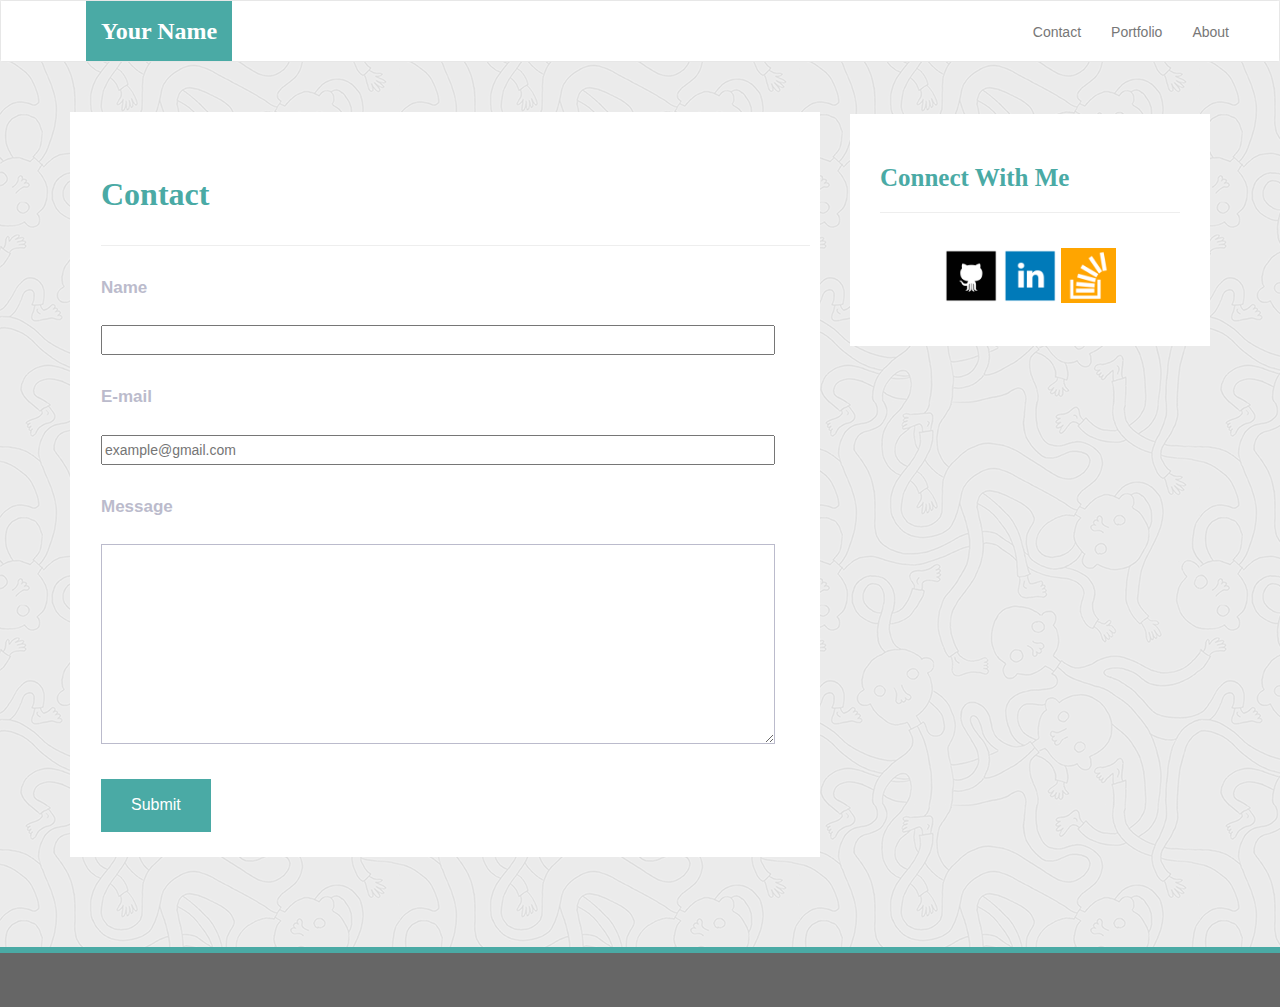
==== contact.html @ 56165889 "Links Connected" ====
<!DOCTYPE html>
<html lang="en-us">
  <head>

    <meta charset="UTF-8">
    <meta name="viewport" content="width=device-width, initial-scale=1.0">
    <meta http-equiv="X-UA-Compatible" content="ie=edge">

    <title>Bootstrap Basic Portfolio</title>

    <!-- Boostrap Stylesheet -->
    <link rel="stylesheet" href="assets/css/bootstrap.min.css" media="screen">

    <!-- Our own CSS stylesheet -->
    <link rel="stylesheet" href="assets/css/styles.css" media="screen">

  </head>

  <body>

    <!-- Start of navbar -->
    <nav class="navbar navbar-default">
      <div class="container-fluid navbar-custom">

        <!-- Brand and toggle get grouped for better mobile display -->
        <div class="navbar-header">
          <button type="button" class="navbar-toggle collapsed" data-toggle="collapse" data-target="#bs-example-navbar-collapse-1" aria-expanded="false">
            <span class="sr-only">Toggle navigation</span>
            <span class="icon-bar"></span>
            <span class="icon-bar"></span>
            <span class="icon-bar"></span>
          </button>
          <a class="navbar-brand" href="#" id="logo">Your Name</a>
        </div>

        <!-- Collect the nav links, forms, and other content for toggling -->
        <div class="collapse navbar-collapse" id="bs-example-navbar-collapse-1">
          <ul class="nav navbar-nav navbar-right navbar-right-custom">
            <li><a href="contact.html">Contact</a></li><span class="pipe"></span>
            <li><a href="portfolio.html">Portfolio</a></li><span class="pipe"></span>
            <li><a href="index.html">About</a></li>
          </ul>
        </div><!-- /.navbar-collapse -->
      </div><!-- /.container-fluid -->
    </nav>
    <!-- End of navbar -->

    <!-- Start of content wrap -->
    <div class="wrap">
      <div class="container">
        <section class="row">
          <div class="col-md-8">
            <form class="contact-form" action="mailto:slobodankrsticnis@yahoo.com" >
              <h1 class="contact-form-header">Contact</h1>
              <hr class="contact-hr"/>
              <div class="form-group">
                <label class="label-name" for="name">Name</label>
                <input type="text" id="name_input" name="user_name" />
              </div>
              <div class="form-group">
                <label class="label-mail" for="mail">E-mail</label>
                <input type="email" id="mail_input" name="user_mail" placeholder="example@gmail.com"/>
              </div>
              <div class="form-group">
                <label class="label-msg" for="msg">Message</label><br />
                <textarea id="msg" name="user_message_input" cols=600></textarea>
              </div>
              <button class="submit-btn">Submit</button>
            </form>
          </div>
          <div class="col-md-4">

            <section id="connect-with-me-area">
              <div class="connect-with-me-content">
                <h1 class="connect-with-me-header">Connect With Me</h1>
                <hr />
                <div id="images">
                  <a href="https://github.com/bobkrstic"><img src="assets/imgs/github.png" alt="" class="connect-with-me-photo"></a>
                  <a href="https://www.linkedin.com/in/bob-krstic/"><img src="assets/imgs/linkedin.png" alt="" class="connect-with-me-photo"></a>
                  <a href="https://stackoverflow.com/users/7864713/s-krstic"><img src="assets/imgs/stackover2.png" alt="" class="connect-with-me-photo"></a>
                </div>
              </div>
            </section>

            <!-- End of the Connect With Me Area -->
          </div>
        </section>
      </div>
    </div>
    <!-- End of content wrap -->

    <!-- Start of footer -->
    <footer class="footer">
      <div class="two-toned-footer-color"></div>
      <p class="text-muted text-muted-footer text-center">
        <!-- &copy; Copyright Rutgers Coding Bootcamp 2016 -->
      </p>
    </footer>
    <!-- End of footer -->

    <!-- jQuery CDN -->
    <script type="text/javascript" src="https://code.jquery.com/jquery-2.1.4.min.js"></script>

    <!-- Bootstrap CDN -->
    <script src="https://maxcdn.bootstrapcdn.com/bootstrap/3.3.6/js/bootstrap.min.js"></script>

  </body>

</html>
---- assets/css/styles.css ----
body {
  /* Positioning */
  margin-bottom: 150px;

  /* Typography */
  font-family: Arial, "Helvetica Neue", Helvetica, sans-serif;

  /* Visual */
  background-image: url("../imgs/ignasi_pattern_s.png");
}

html {
  /* Positioning */
  position: relative;

  /* Box-model */
  min-height: 100%;
}

/* ---------NAV START---------- */

.navbar-custom {
  background-color: #fff;
}

#logo {
  /* Box-model */
  height: 60px;
  padding-top: 20px;
  padding-bottom: 5px;

  /* Positioning */
  margin-left: 70px;
  font-family: Georgia, Times, "Times New Roman", serif;

  /* Typography */
  font-size: 24px;
  font-weight: bold;
  color: #fff;

  /* Visual */
  background: #4aaaa5;
}

.navbar-right-custom {
  /* Box-model */
  padding-top: 6px;
  padding-right: 20px;

  /* Typography */
  font-family: Arial;
  font-weight: lighter;
}

.navbar-nav > li > a:hover {
  color: #4aaaa5;
}

/* --------NAV END---------- */

.about-me-header {
  /* Positioning */
  margin-bottom: 33px;
  font-family: Georgia, Times, "Times New Roman", serif;

  /* Typography */
  font-size: 32px;
  font-weight: bold;
  color: #4aaaa5;
}

.about-me-content {
  /* Box-model */
  width: 100%;
  padding: 30px;

  /* Positioning */
  margin-top: 32px;

  /* Visual */
  background-color: #fff;
}

.about-me-content > p {
  /* Box-model */
  padding-top: 20px;

  /* Typography */
  font-size: 16px;
  line-height: 30px;
  color: #bbc;
}

#nate-image {
  /* Positioning */
  float: left;

  /* Box-model */
  width: 200px;
  height: 200px;
  margin-top: 20px;
  margin-right: 20px;
}

/* ----------------- */

/* CONNECT W/ ME CSS */

/* ----------------- */

#connect-with-me-area {
  width: 100%;

  /* Box-model */
  padding: 30px 30px 43px;

  /* Positioning */
  margin-top: 32px;

  /* Visual */
  background-color: #fff;
}

.connect-with-me-header {
  /* Positioning */
  margin-bottom: 15px;
  font-family: Georgia, Times, "Times New Roman", serif;

  /* Typography */
  font-size: 25px;
  font-weight: bold;
  color: #4aaaa5;
}

.connect-with-me-photo {
  width: 55px;

  /* Box-model */
  height: 55px;
}

#images {
  /* Box-model */
  padding-top: 15px;

  /* Typography */
  text-align: center;
}

/* -------END-------- */

.footer {
  /* Positioning */
  position: absolute;
  bottom: 0;

  /* Box-model */
  width: 100%;
  height: 60px;
  margin-top: 30px;

  /* Visual */
  background-color: #666;
}

.text-muted-footer {
  /* Positioning */
  margin-top: 15px;

  /* Typography */
  color: #fff;
}

.two-toned-footer-color {
  /* Box-model */
  height: 6px;
  padding-top: 3px;

  /* Visual */
  background-color: #4aaaa5;
}

/* ----------------- */

/* CONTACT FORM CSS  */

/* ----------------- */

.contact-form {
  width: 100%;

  /* Box-model */
  padding: 45px 10px 25px 31px;

  /* Positioning */
  margin-top: 30px;

  /* Visual */
  background-color: #fff;
}

.contact-form-header,
.port-header {
  /* Positioning */
  margin-bottom: 33px;
  font-family: Georgia, Times, "Times New Roman", serif;

  /* Typography */
  font-size: 32px;
  font-weight: bold;
  color: #4aaaa5;
}

#name_input,
#mail_input,
#msg {
  width: 95%;

  /* Box-model */
  height: 30px;

  /* Positioning */
  margin-top: 20px;
  margin-bottom: 15px;
}

#msg {
  /* Box-model */
  height: 200px;

  /* Visual */
  border-color: #bbc;
}

.label-name,
.label-msg,
.label-mail {
  /* Typography */
  font-size: 17px;
  color: #bbc;
}

.contact-hr {
  margin-bottom: 30px;
}

.submit-btn {
  /* Box-model */
  padding: 15px 30px;
  font-size: 16px;
  font-weight: lighter;

  /* Typography */
  color: #fff;

  /* Visual */
  background-color: #4aaaa5;
  border: 0;
}

/* --------END-------- */

/* ----------------- */

/* PORTFOLIO PAGE CSS */

/* ------------------ */

#portfolio-area {
  /* Box-model */
  width: 85%;
  padding: 45px 10px 25px 31px;

  /* Positioning */
  margin-top: 30px;
  margin-bottom: 200px;

  /* Visual */
  background-color: #fff;
}

.port-hr {
  margin-bottom: 40px;
}

.port-imgs {
  /* Box-model */
  width: 233px;
  height: 166px;
  margin-right: 15px;

  /* Positioning */
  margin-bottom: 15px;
}

/* --------END--------- */

/* ----------------- */

/* MEDIA  QUERY  CSS */

/* ----------------- */

@media only screen and (max-width: 767px) {
  .navbar-header {
    background-color: #4aaaa5;
  }

  #logo {
    width: 100%;

    /* Box-model */
    height: 60px;
    padding-top: 20px;
    padding-bottom: 5px;

    /* Positioning */
    margin-left: 0;
    font-family: Georgia, Times, "Times New Roman", serif;

    /* Typography */
    font-size: 24px;
    font-weight: bold;
    color: #fff;
    text-align: center;

    /* Visual */
    background: #4aaaa5;
  }
}
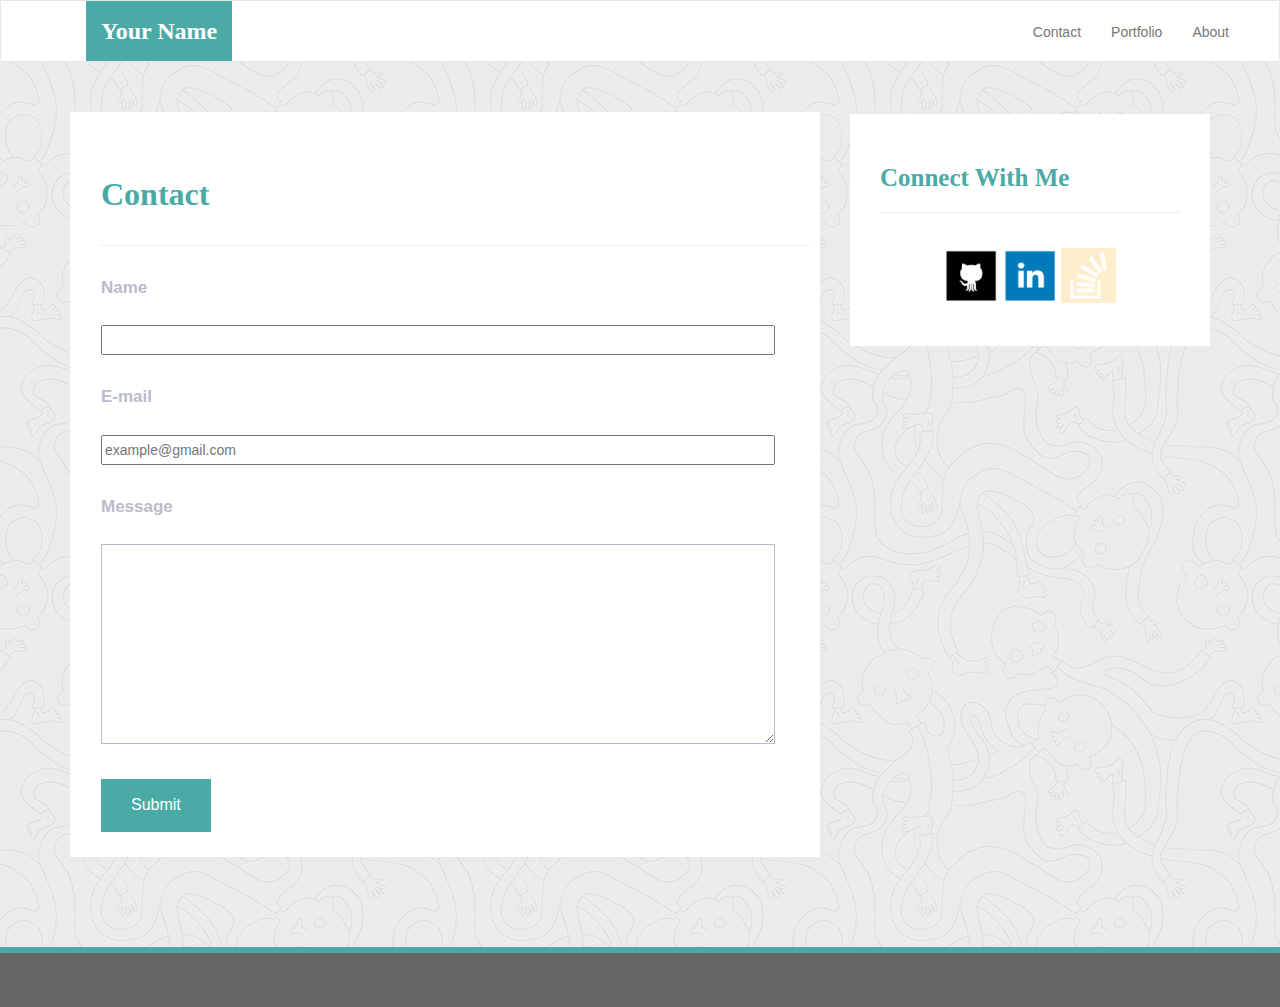
==== commit ce90e839: "stack link" ====
--- a/contact.html
+++ b/contact.html
@@ -77,7 +77,7 @@
                 <div id="images">
                   <a href="https://github.com/bobkrstic"><img src="assets/imgs/github.png" alt="" class="connect-with-me-photo"></a>
                   <a href="https://www.linkedin.com/in/bob-krstic/"><img src="assets/imgs/linkedin.png" alt="" class="connect-with-me-photo"></a>
-                  <a href="https://stackoverflow.com/users/7864713/s-krstic"><img src="assets/imgs/stackover2.png" alt="" class="connect-with-me-photo"></a>
+                  <a href="https://stackoverflow.com/users/7864713/s-krstic" class="disabled" disabled><img src="assets/imgs/stackover2.png" alt="" class="connect-with-me-photo" id="stack"></a>
                 </div>
               </div>
             </section>
--- a/assets/css/styles.css
+++ b/assets/css/styles.css
@@ -134,9 +134,12 @@
 
 .connect-with-me-photo {
   width: 55px;
-
   /* Box-model */
   height: 55px;
+}
+
+#stack {
+  opacity: 0.2;
 }
 
 #images {
@@ -291,6 +294,11 @@
 
   /* Positioning */
   margin-bottom: 15px;
+}
+
+.disabled {
+  pointer-events: none;
+  cursor: default;
 }
 
 /* --------END--------- */
